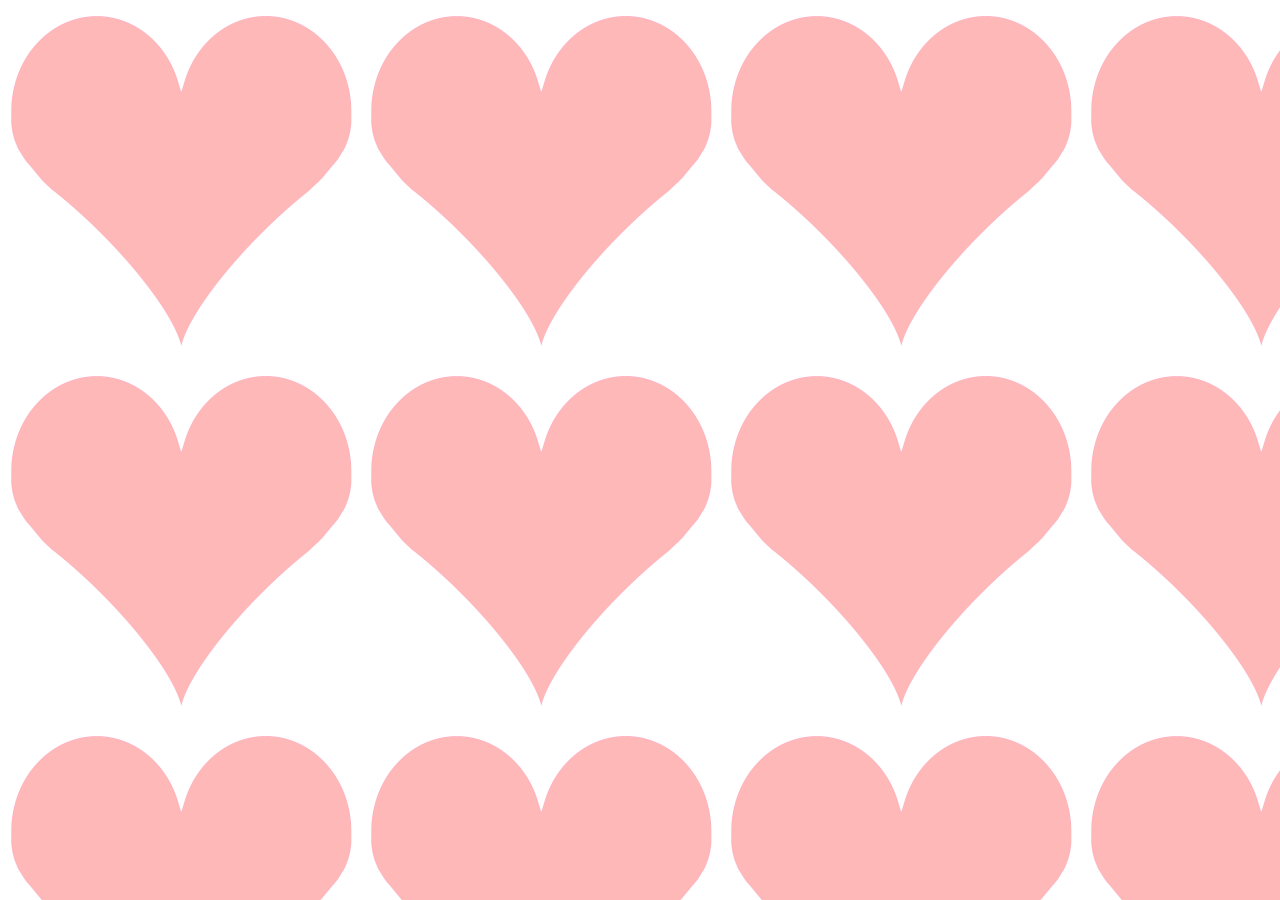
==== about-me.html @ ac0f2c48 "added about-me.html and added html basics" ====
<!DOCTYPE html>
<html lang="en">
<head>
    <meta charset="UTF-8">
    <meta name="viewport" content="width=device-width, initial-scale=1.0">
    <title>About me</title>
    <link rel="stylesheet" href="style.css" />
</head>
<body>
    <script src="actions.js"></script>
</body>
</html>
---- style.css ----
h1 {
  text-align: center;
  color: red;
}
body {
  background-color: teal;
  background-image: url('largepinkheart.gif');
}

.center {
  display: block;
  margin-left: auto;
  margin-right: auto;
}

ul {
  font-size: large;
  color: red;
}

footer {
  font-weight: bold;
  font-size: xx-large;
  color: blueviolet;
}

header {
  font-weight: bolder;
  font-size: xx-large;
  font-family: 'Courier New', Courier, monospace;
  margin-top: 0px;
  margin-bottom: 10px;
  font-family: sans-serif;
  font-size: 6rem;
  background: linear-gradient(
    to right,
    #ef5350,
    #f48fb1,
    #7e57c2,
    #2196f3,
    #26c6da,
    #43a047,
    #eeff41,
    #f9a825,
    #ff5722
  );
  -webkit-background-clip: text;
  background-clip: text;
  -webkit-text-fill-color: transparent;
}

#myButton {
  display: block;
  margin: 0 auto;
}

p.centered {
  text-align: center;
}

/*.carousel {
  position: relative;
  width: 500px;
  height: 400px;
  overflow: hidden;
  background-color: #cdcdcd;
}

.carousel-item {
  position: absolute;
  width: 100%;
  height: 100%; /* Adjusted height 
  border: none;
  top: 0;
  left: 100%;
}

.carousel-item.active {
  left: 0;
  transition: all 0.3s ease-out;
}
*/

.carousel {
  position: relative;
  width: 25%; /* Adjust the width of the carousel as needed */
  margin: 0 auto; /* Set left and right margins to auto */
}

.carousel-inner {
  display: flex;
}

.carousel-item {
  flex: 0 0 auto;
  display: none; /* Hide all items initially */
}

.carousel-item img {
  width: 400px;
  height: 400px;
}

.carousel-item.active {
  display: block; /* Show active item */
}

/* Style for navigation buttons */
.prev-button,
.next-button {
  position: absolute;
  top: 50%;
  transform: translateY(-50%);
  padding: 10px;
  background: rgba(0, 0, 0, 0.5);
  color: aqua;
  border: solid black;
  cursor: pointer;
}

.prev-button {
  left: 1px;
}

.next-button {
  right: -100px;
}
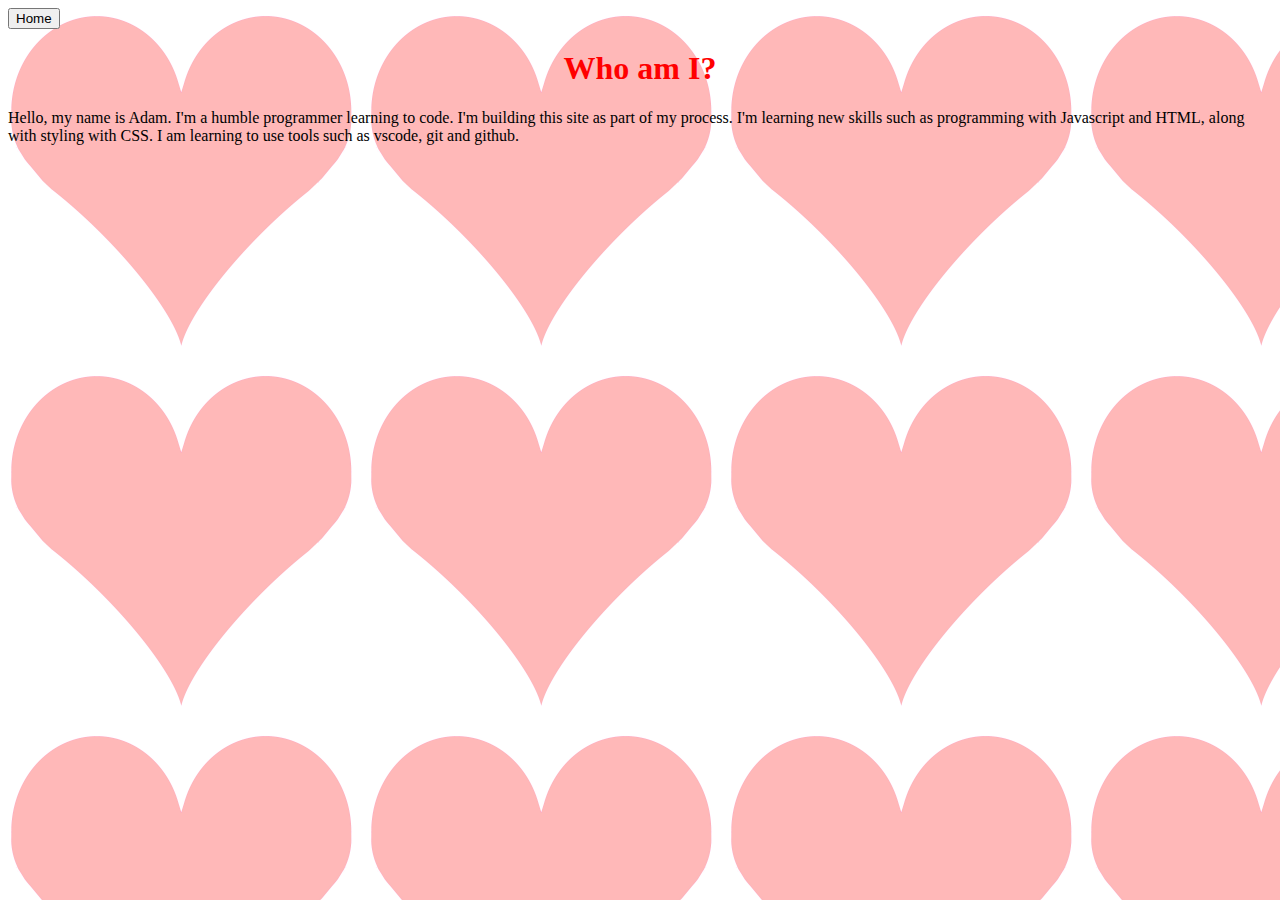
==== commit 16fee07d: "Added a blurb about me and link to home page" ====
--- a/about-me.html
+++ b/about-me.html
@@ -1,12 +1,22 @@
 <!DOCTYPE html>
 <html lang="en">
-<head>
-    <meta charset="UTF-8">
-    <meta name="viewport" content="width=device-width, initial-scale=1.0">
+  <head>
+    <meta charset="UTF-8" />
+    <meta name="viewport" content="width=device-width, initial-scale=1.0" />
     <title>About me</title>
     <link rel="stylesheet" href="style.css" />
-</head>
-<body>
+  </head>
+  <body>
+    <a href="index.html">
+      <button id="toHome">Home</button>
+    </a>
+    <h1>Who am I?</h1>
+    <p>
+      Hello, my name is Adam. I'm a humble programmer learning to code. I'm building this site as part
+      of my process. I'm learning new skills such as programming with Javascript
+      and HTML, along with styling with CSS. I am learning to use tools such as
+      vscode, git and github.
+    </p>
     <script src="actions.js"></script>
-</body>
-</html>+  </body>
+</html>
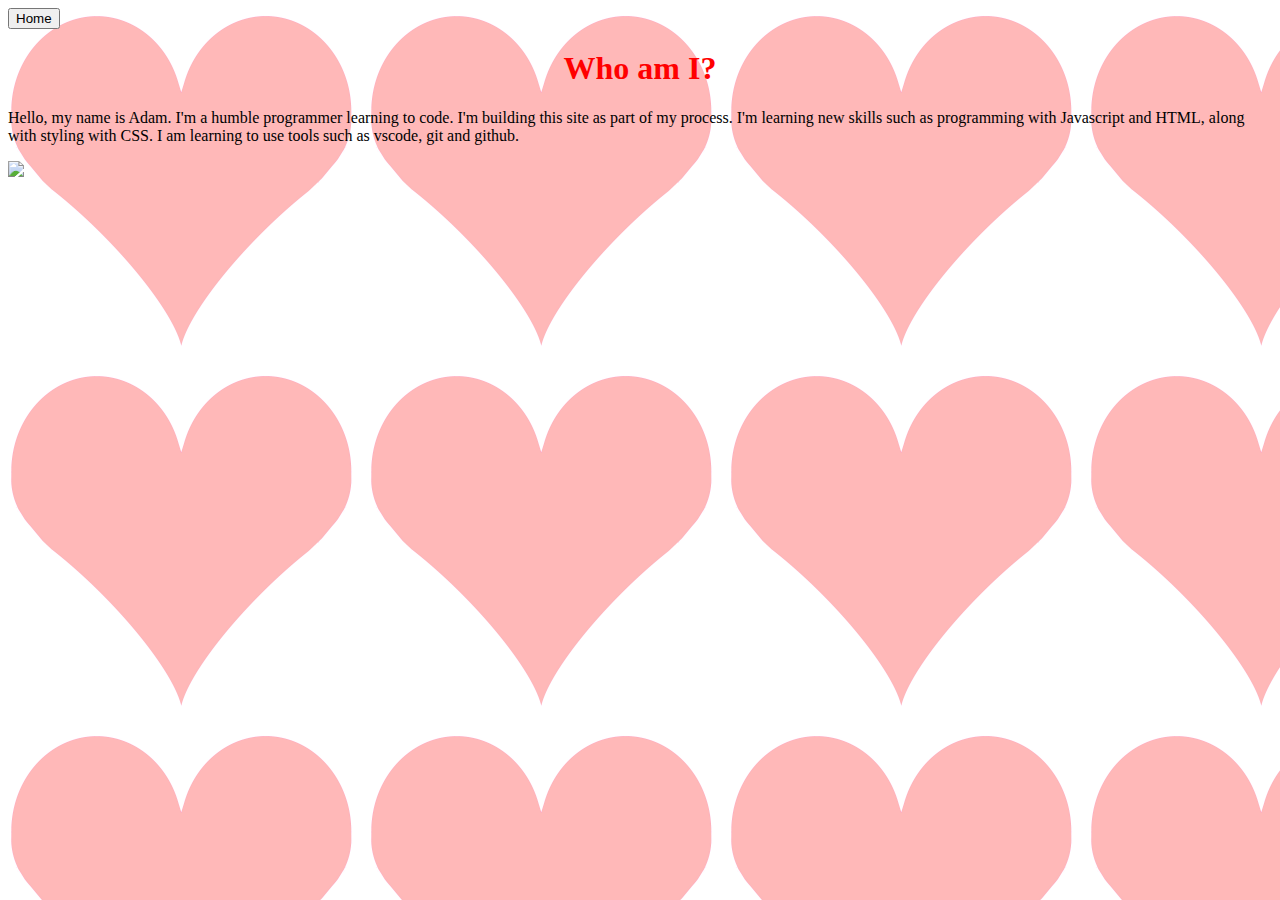
==== commit 352ad1ff: "Added link to about me and from about me pages" ====
--- a/about-me.html
+++ b/about-me.html
@@ -17,6 +17,7 @@
       and HTML, along with styling with CSS. I am learning to use tools such as
       vscode, git and github.
     </p>
+    <a href="https://lh3.googleusercontent.com/pw/AP1GczNQu7dhmKO0_1Pmrt5S7GnSYBc6--ZVvuu2O8AKnOg4LneYYAOUKGDj3kRsPOye3DMw5XDAD2ake9u65Zgp1sr5b04MFbfsP5u2ZA1GyZT6QOx0CMM_=w2400?source=screenshot.guru"> <img src="https://lh3.googleusercontent.com/pw/AP1GczNQu7dhmKO0_1Pmrt5S7GnSYBc6--ZVvuu2O8AKnOg4LneYYAOUKGDj3kRsPOye3DMw5XDAD2ake9u65Zgp1sr5b04MFbfsP5u2ZA1GyZT6QOx0CMM_=w600-h315-p-k" /> </a>
     <script src="actions.js"></script>
   </body>
 </html>
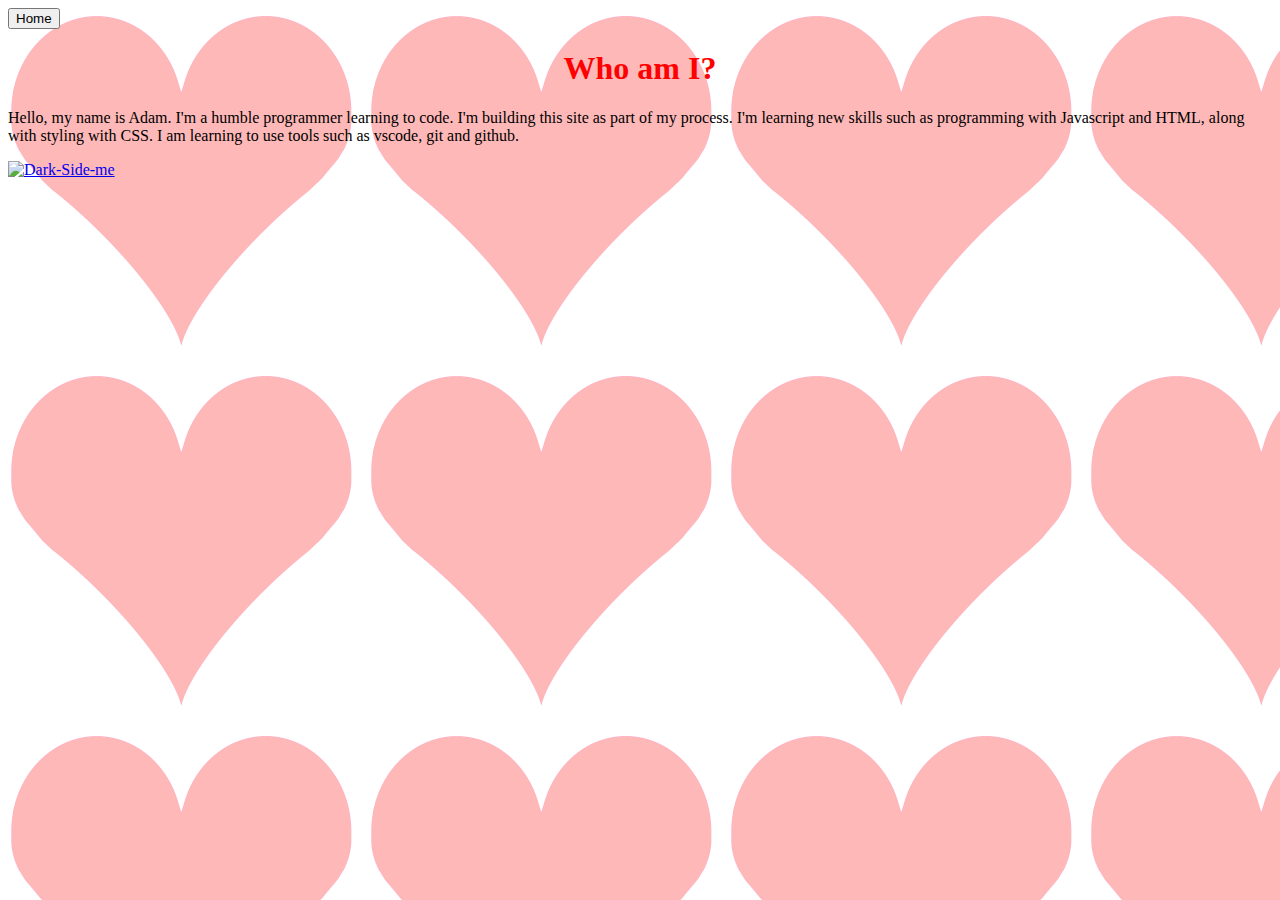
==== commit b989eb1f: "Updated image on about me and used correct image code" ====
--- a/about-me.html
+++ b/about-me.html
@@ -17,7 +17,9 @@
       and HTML, along with styling with CSS. I am learning to use tools such as
       vscode, git and github.
     </p>
-    <a href="https://lh3.googleusercontent.com/pw/AP1GczNQu7dhmKO0_1Pmrt5S7GnSYBc6--ZVvuu2O8AKnOg4LneYYAOUKGDj3kRsPOye3DMw5XDAD2ake9u65Zgp1sr5b04MFbfsP5u2ZA1GyZT6QOx0CMM_=w2400?source=screenshot.guru"> <img src="https://lh3.googleusercontent.com/pw/AP1GczNQu7dhmKO0_1Pmrt5S7GnSYBc6--ZVvuu2O8AKnOg4LneYYAOUKGDj3kRsPOye3DMw5XDAD2ake9u65Zgp1sr5b04MFbfsP5u2ZA1GyZT6QOx0CMM_=w600-h315-p-k" /> </a>
-    <script src="actions.js"></script>
+    <a href="https://i.imgur.com/RDrd9Vi.jpeg">
+        <img src="https://i.imgur.com/RDrd9Vi.jpeg" alt="Dark-Side-me" height="500px" width="600px">
+    </a>
+        <script src="actions.js"></script>
   </body>
 </html>
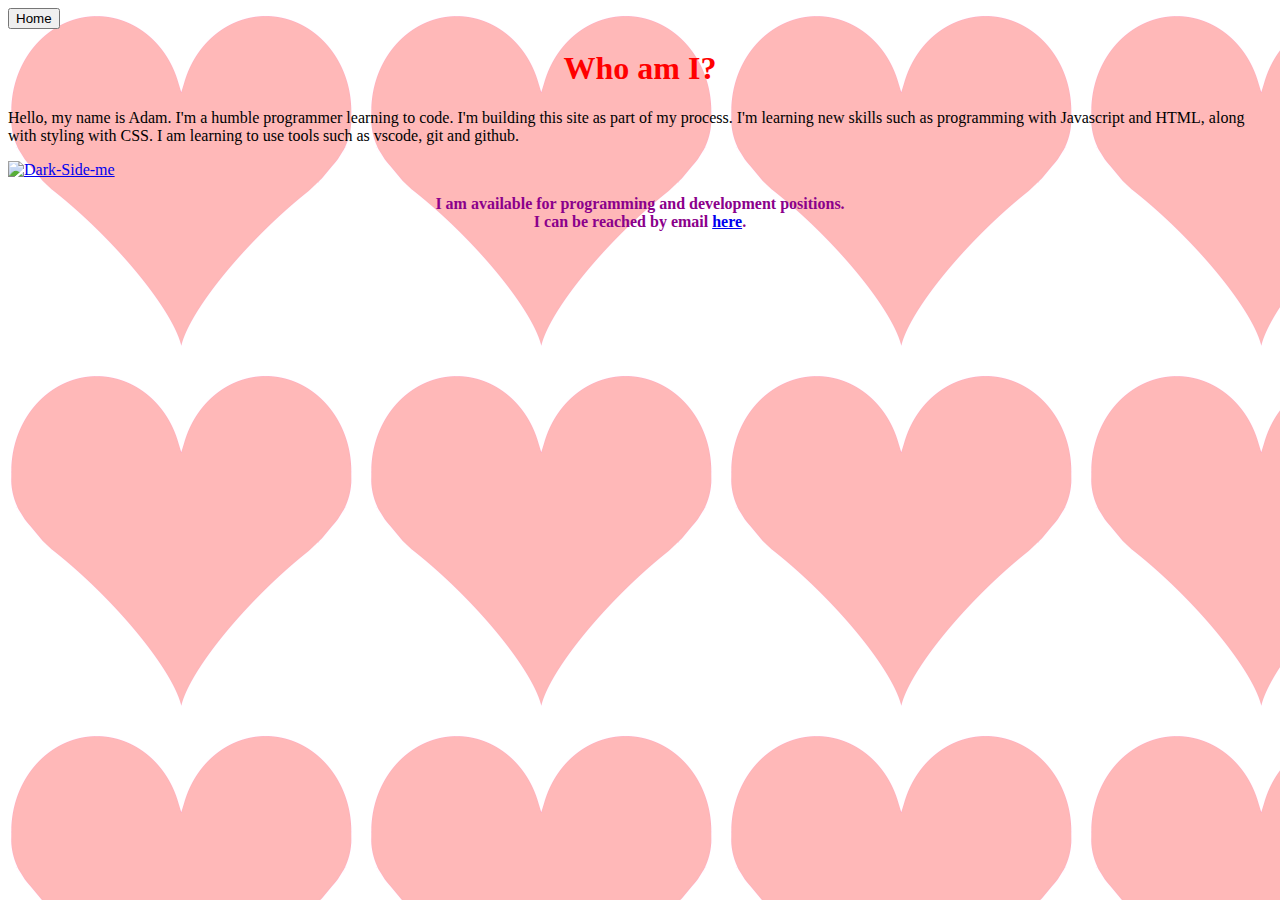
==== commit 17ac412b: "added how to reach me and updated colors for centered paragraphs" ====
--- a/about-me.html
+++ b/about-me.html
@@ -21,5 +21,10 @@
         <img src="https://i.imgur.com/RDrd9Vi.jpeg" alt="Dark-Side-me" height="500px" width="600px">
     </a>
         <script src="actions.js"></script>
+
+        <p class="centered">I am available for programming and development positions. </br>
+            I can be reached by email <a href="mailto:adamtxl@hotmail.com">here</a>. </br>
+        </p>
+
   </body>
 </html>
--- a/style.css
+++ b/style.css
@@ -1,9 +1,20 @@
 h1 {
   text-align: center;
   color: red;
+
+}
+.scrolling-text {
+  white-space: nowrap; /* Prevent the text from wrapping */
+  overflow: hidden; /* Hide any overflow */
+  animation: scrollText 10s linear infinite; /* Animation */
+}
+
+@keyframes scrollText {
+  0% { transform: translateX(100%); } /* Start off-screen to the right */
+  100% { transform: translateX(-100%); } /* Scroll to off-screen to the left */
 }
 body {
-  background-color: teal;
+  background-color: red;
   background-image: url('largepinkheart.gif');
 }
 
@@ -47,6 +58,7 @@
   -webkit-background-clip: text;
   background-clip: text;
   -webkit-text-fill-color: transparent;
+  text-align: center;
 }
 
 #myButton {
@@ -56,6 +68,8 @@
 
 p.centered {
   text-align: center;
+  font-weight: bold;
+  color: darkmagenta;
 }
 
 /*.carousel {
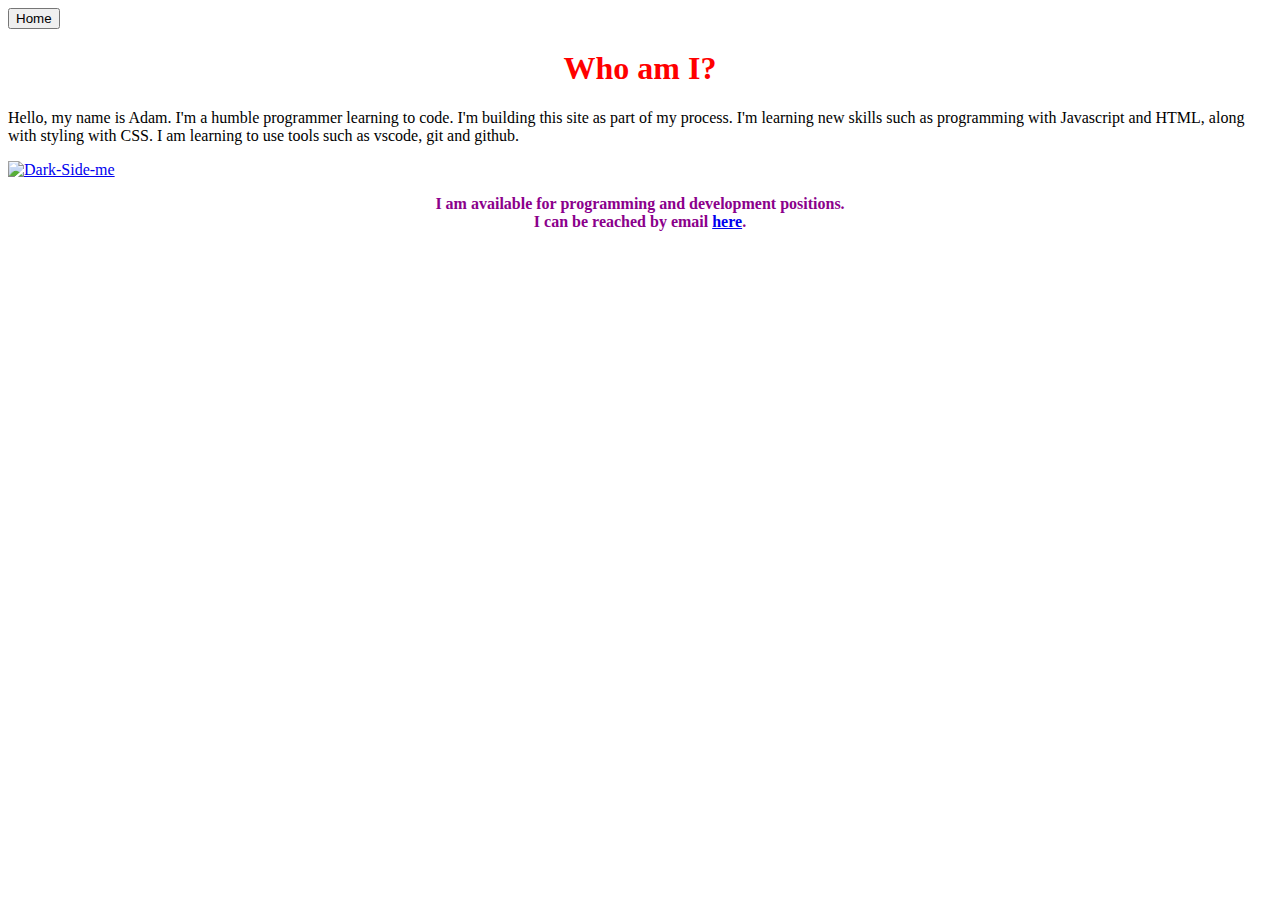
==== commit c689d44d: "added scrolling background image so hearts flow by" ====
--- a/about-me.html
+++ b/about-me.html
@@ -20,7 +20,7 @@
     <a href="https://i.imgur.com/RDrd9Vi.jpeg">
         <img src="https://i.imgur.com/RDrd9Vi.jpeg" alt="Dark-Side-me" height="500px" width="600px">
     </a>
-        <script src="actions.js"></script>
+        <script src="js/about.js"></script>
 
         <p class="centered">I am available for programming and development positions. </br>
             I can be reached by email <a href="mailto:adamtxl@hotmail.com">here</a>. </br>
--- a/style.css
+++ b/style.css
@@ -1,7 +1,6 @@
 h1 {
   text-align: center;
   color: red;
-
 }
 .scrolling-text {
   white-space: nowrap; /* Prevent the text from wrapping */
@@ -10,12 +9,54 @@
 }
 
 @keyframes scrollText {
-  0% { transform: translateX(100%); } /* Start off-screen to the right */
-  100% { transform: translateX(-100%); } /* Scroll to off-screen to the left */
+  0% {
+    transform: translateX(100%);
+  } /* Start off-screen to the right */
+  100% {
+    transform: translateX(-100%);
+  } /* Scroll to off-screen to the left */
 }
-body {
+/* body {
   background-color: red;
   background-image: url('largepinkheart.gif');
+  background-attachment: fixed;
+
+ 
+} */
+.background-container {
+  position: fixed;
+  top: 0;
+  left: 0;
+  width: 100%;
+  height: 100%;
+  overflow: hidden; /* Hides overflow */
+  z-index: -1; /* Ensure it's behind other content */
+}
+
+.background-image {
+  position: absolute;
+  top: 0;
+  left: 0;
+  width: 200%; /* Set to twice the width of the viewport */
+  height: 100%;
+  background-image: url('largepinkheart.gif');
+  background-size: auto 100%;
+  animation: scrollBackground 60s linear infinite;
+}
+
+@keyframes scrollBackground {
+  0% {
+      transform: translateX(0);
+  }
+  100% {
+      transform: translateX(-50%); /* Move it by half the width of the viewport */
+  }
+}
+
+/* Ensure content is on top of the background */
+.content {
+  position: relative;
+  z-index: 1;
 }
 
 .center {
@@ -72,29 +113,6 @@
   color: darkmagenta;
 }
 
-/*.carousel {
-  position: relative;
-  width: 500px;
-  height: 400px;
-  overflow: hidden;
-  background-color: #cdcdcd;
-}
-
-.carousel-item {
-  position: absolute;
-  width: 100%;
-  height: 100%; /* Adjusted height 
-  border: none;
-  top: 0;
-  left: 100%;
-}
-
-.carousel-item.active {
-  left: 0;
-  transition: all 0.3s ease-out;
-}
-*/
-
 .carousel {
   position: relative;
   width: 25%; /* Adjust the width of the carousel as needed */
@@ -126,10 +144,14 @@
   top: 50%;
   transform: translateY(-50%);
   padding: 10px;
-  background: rgba(0, 0, 0, 0.5);
+  background: rgba(135, 80, 80, 0.5);
   color: aqua;
   border: solid black;
-  cursor: pointer;
+  cursor: grab;
+  overflow: hidden;
+  position: absolute;
+  width: 35px; /* Adjust as needed */
+  height: 25px;
 }
 
 .prev-button {
